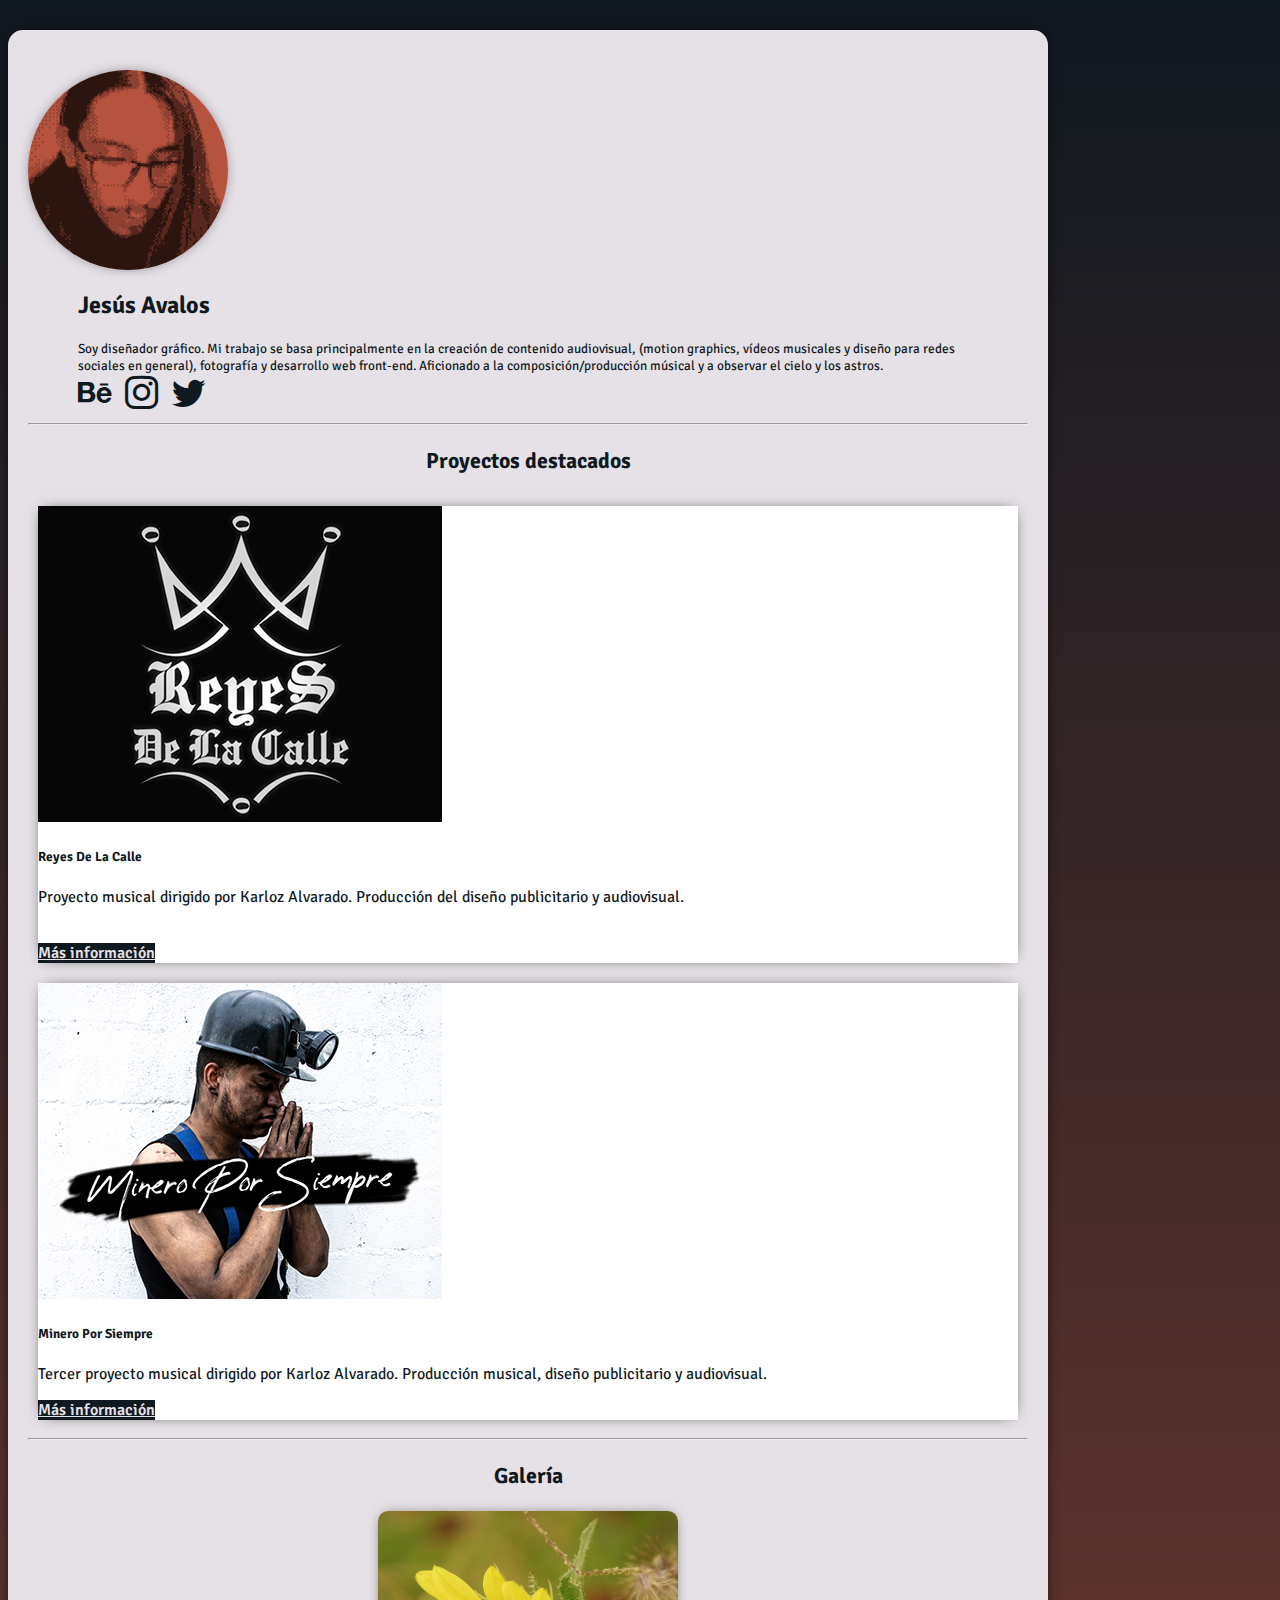
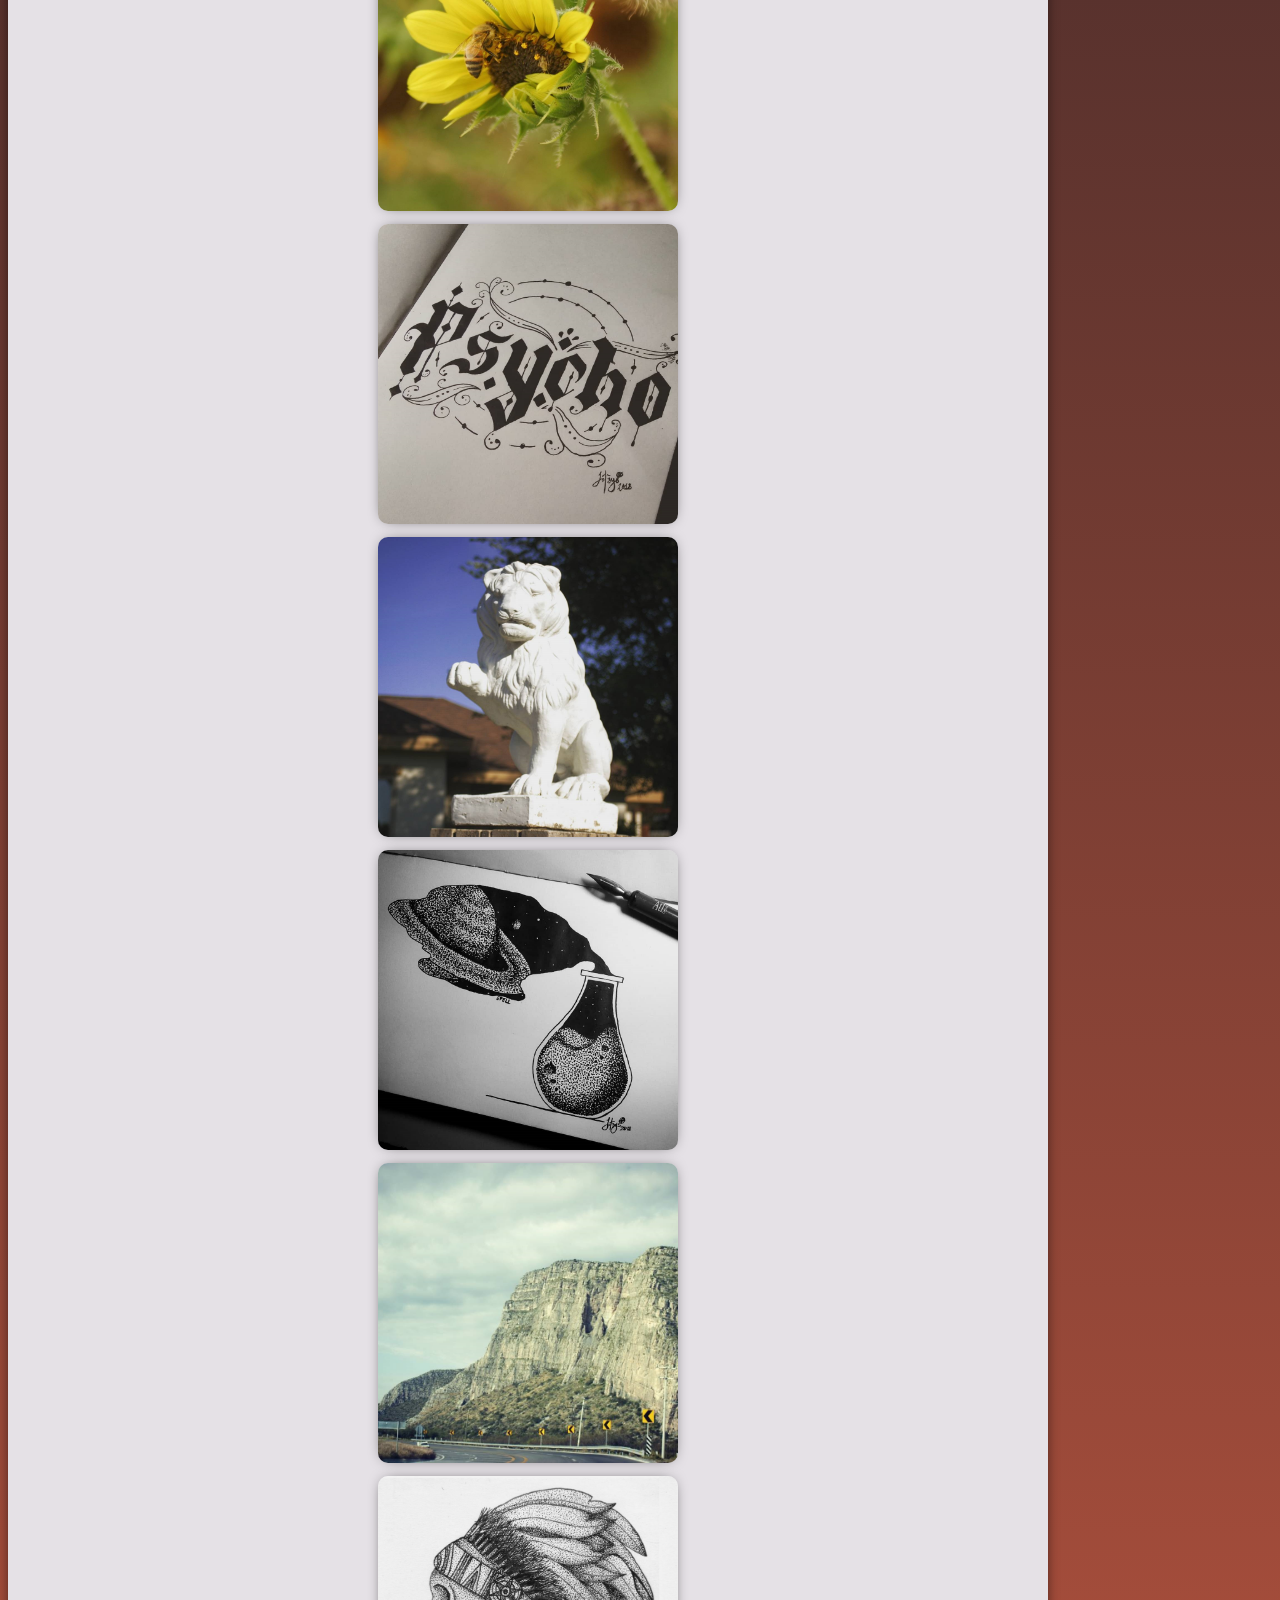
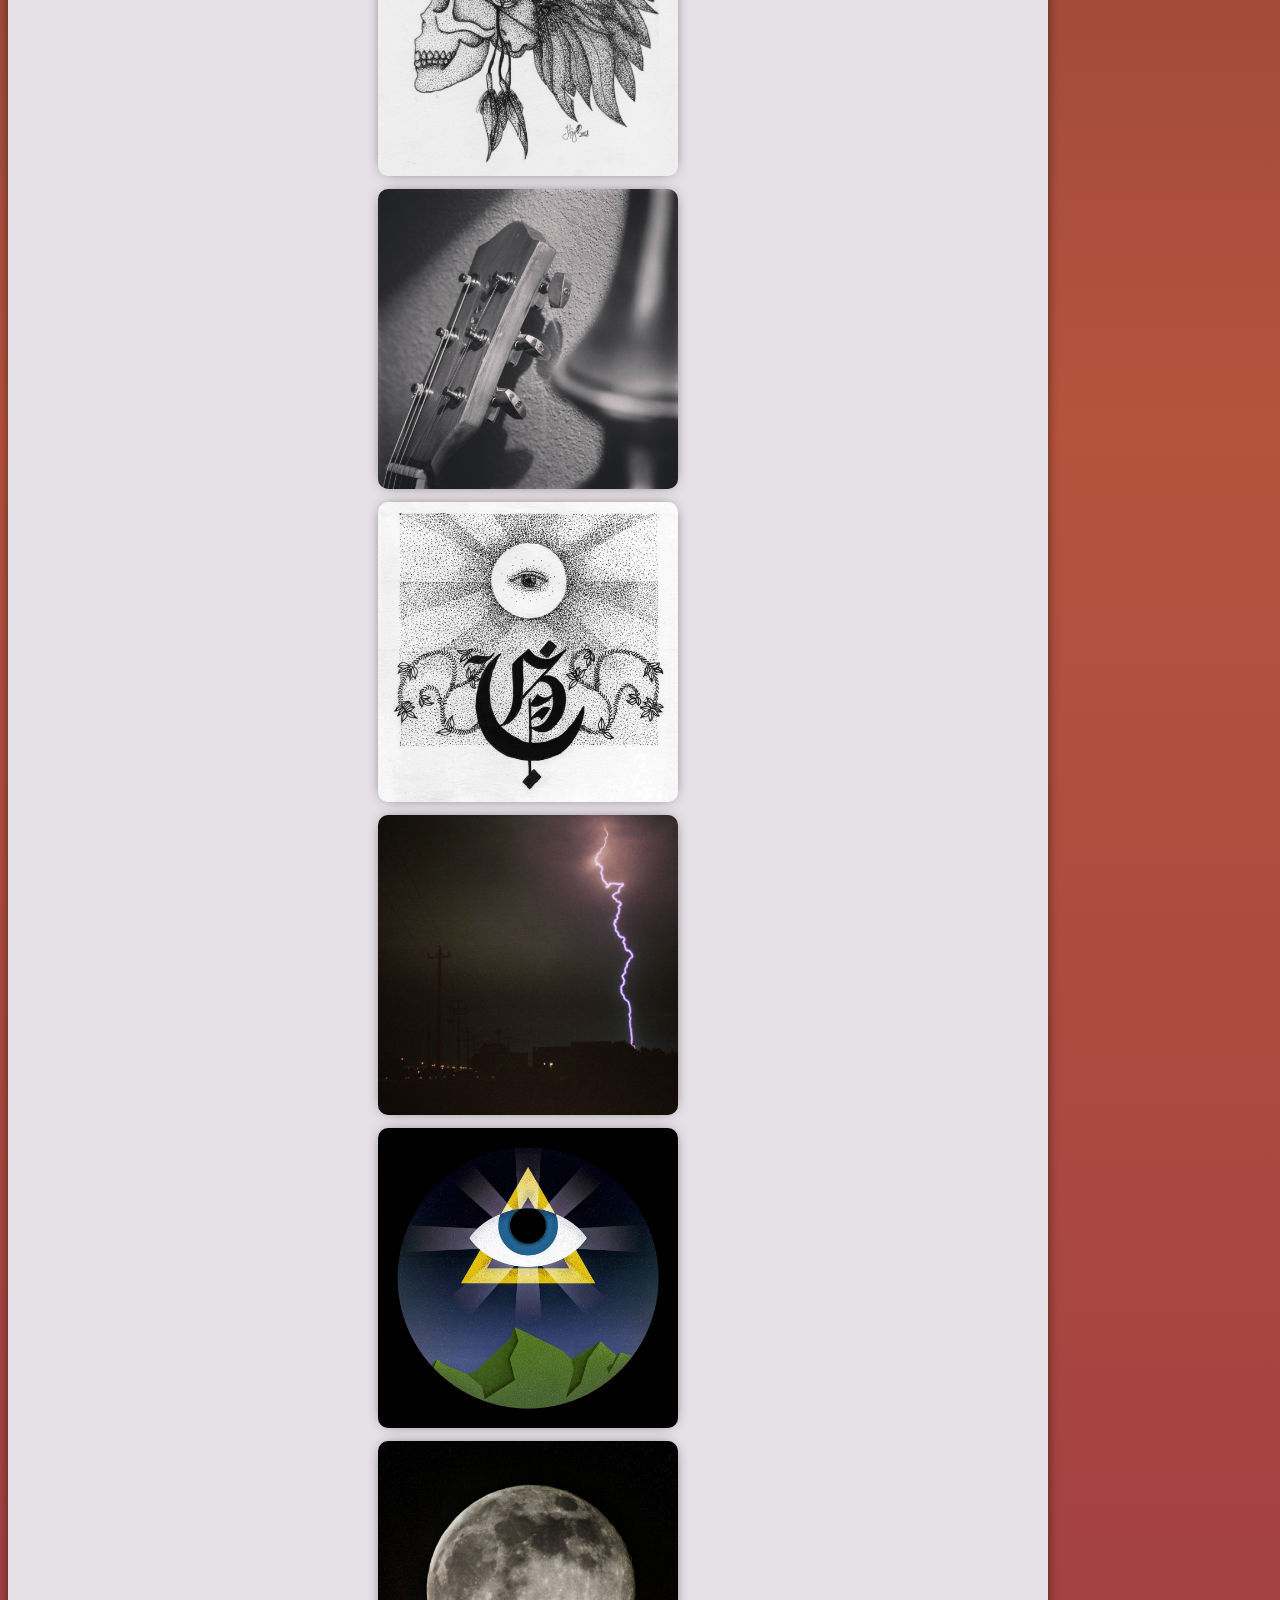
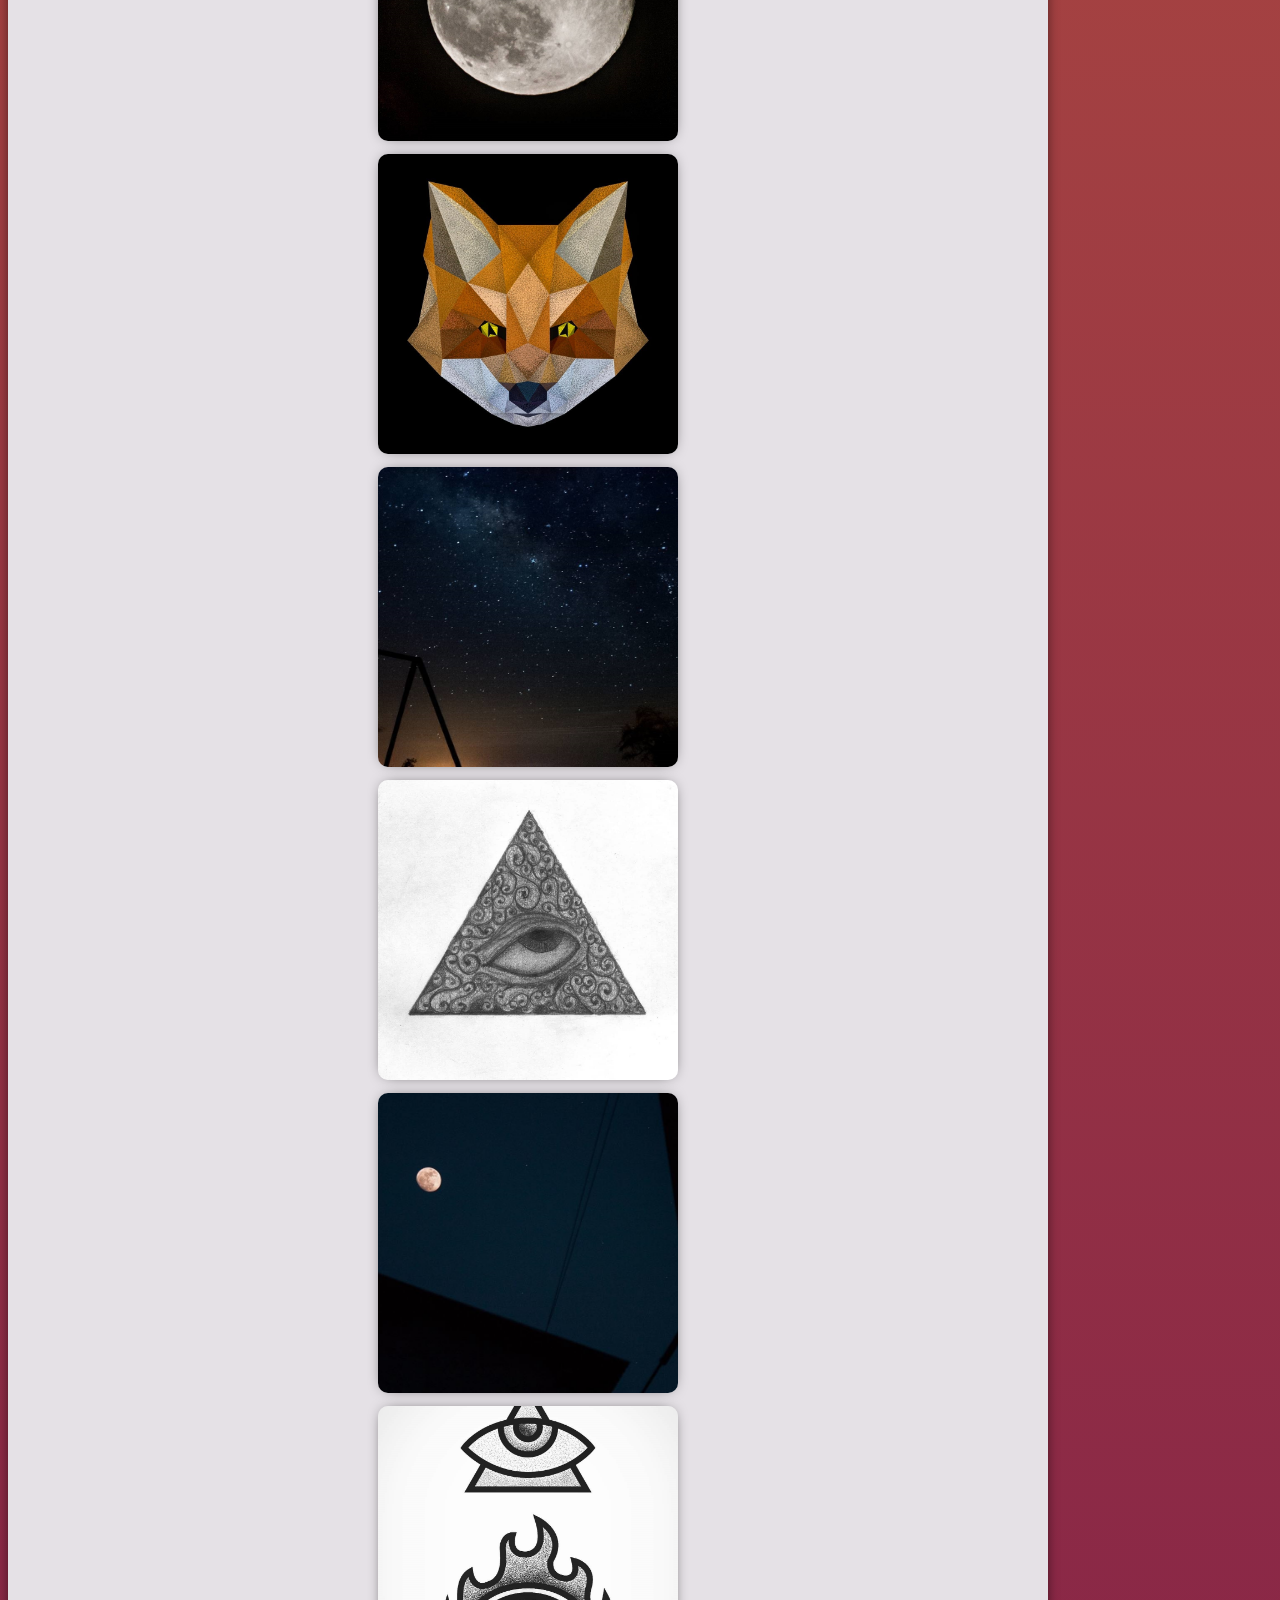
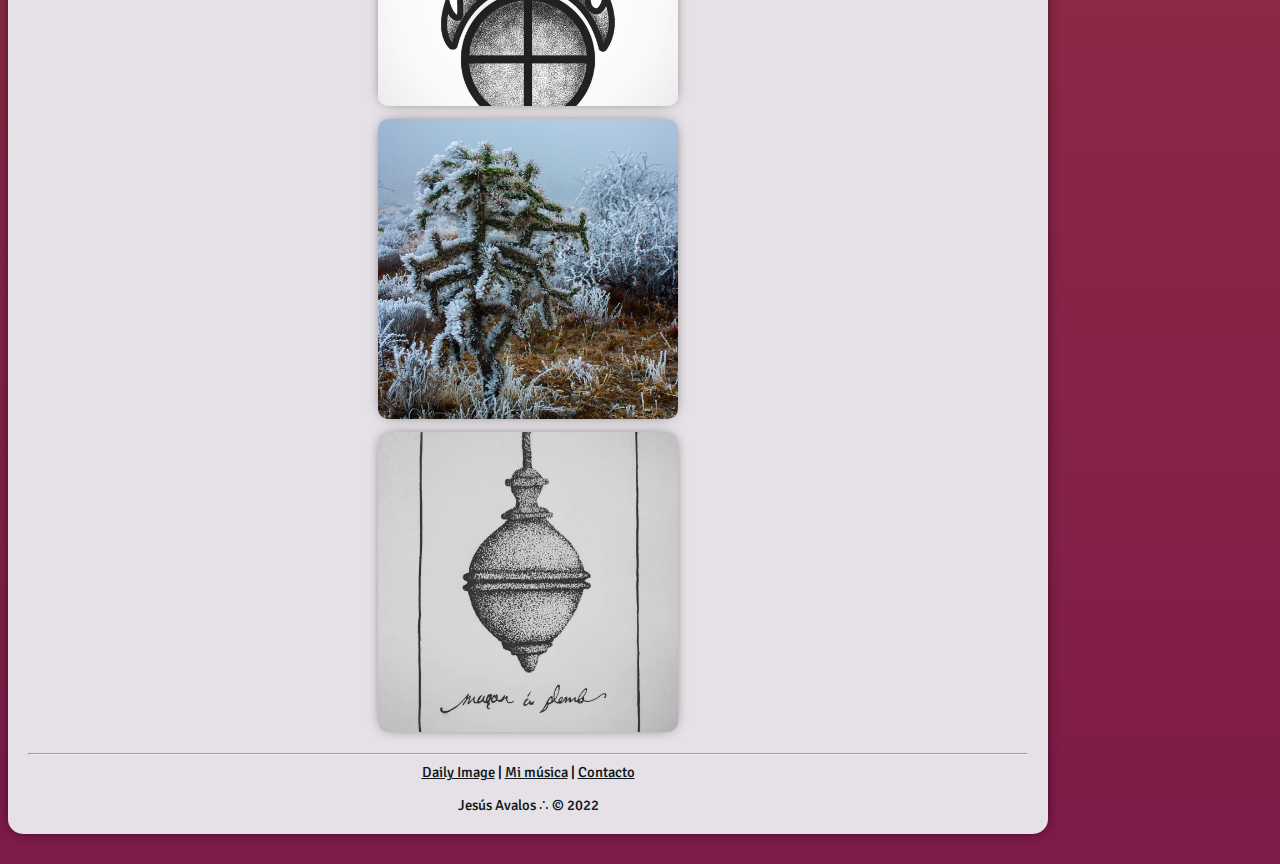
==== index.html @ 550f3a16 "Update index.html" ====
<!DOCTYPE html>
<html lang="es-MX" dir="ltr">

<!--

                    ∴
  Design and developed by Jesús Avalos.
           Powered by GitHub.
          ATOM.io all the way.

-->

  <head>
    <meta name="viewport" content="width=device-width, initial-scale=1">
    <meta charset="utf-8">
    <title>Jesús Avalos | Diseñador Gráfico</title>
    <link rel="icon" type="image/png" sizes="32x32" href="favicon.png">
    <link href="https://cdn.jsdelivr.net/npm/bootstrap@5.1.3/dist/css/bootstrap.min.css" rel="stylesheet" integrity="sha384-1BmE4kWBq78iYhFldvKuhfTAU6auU8tT94WrHftjDbrCEXSU1oBoqyl2QvZ6jIW3" crossorigin="anonymous">
    <link href="styles.css" rel="stylesheet" type="text/css" />
    <link href="lightbox.css" rel="stylesheet" type="text/css" />
    <link rel="stylesheet" href="https://cdn.jsdelivr.net/npm/bootstrap-icons@1.7.2/font/bootstrap-icons.css" />
    <a rel="me" href="https://mastodon.world/@sinphox"></a>
  </head>

  <body>

    <div class="container">

      <div class="container main-body">

        <!-- Profile card start -->
        <div id="pf-card" class="row align-items-center justify-content-center">
          <div class="col-md-1 empty">
          </div>
          <div class="col-md-5 pf-pic">
          </div>
          <div class="col-md-5 pf-text">
            <h2>Jesús Avalos</h2>
            <p>Soy diseñador gráfico. Mi trabajo se basa principalmente en la creación de contenido audiovisual, (motion graphics, vídeos musicales y diseño para redes sociales en general), fotografía y desarrollo web front-end. Aficionado a la composición/producción músical y a observar el cielo y los astros.</p>
            <div class="sn-icons">
              <a href="https://www.behance.net/jesusgavalos" target="_blank" rel="noreferrer noopener"><i class="bi bi-behance sn-icon-setup"></i></a>
              <a href="https://www.instagram.com/jesusgavalos/" target="_blank" rel="noreferrer noopener"><i class="bi bi-instagram sn-icon-setup"></i></a>
              <a href="https://twitter.com/JesusGAvalos" target="_blank" rel="noreferrer noopener"><i class="bi bi-twitter sn-icon-setup"></i></a>
            </div>
          </div>
          <div class="col-md-1 empty">
          </div>
        </div>
        <!-- Profile card end -->

        <hr />

        <!-- Featured work start -->
        <div class="row align-items-center justify-content-center">
          <div class="col-12 ft-text">
            <h3>Proyectos destacados</h3>
          </div>
        </div>

        <div class="row align-items-center justify-content-center">
          <div class="col-md-1 empty"></div>

          <div class="col-md-5 d-flex justify-content-center ft-work-setup">
            <div class="card ft-work-card">
              <img src="img/rdlc-thumb-ft.png" alt="Reyes De La Calle portada" class="card-img-top">
              <div class="card-body ft-work">
                <h5 class="card-title">Reyes De La Calle</h5>
                <p class="card-text">Proyecto musical dirigido por Karloz Alvarado. Producción del diseño publicitario y audiovisual.
                <br/><br/></p>
                <a href="https://www.behance.net/gallery/125229261/Reyes-De-La-Calle" target="_blank" rel="noreferrer noopener" class="btn btn-primary ft-button">Más información</a>
              </div>
            </div>
          </div>

          <div class="col-md-5 d-flex justify-content-center ft-work-setup">
            <div class="card ft-work-card">
              <img src="img/mps-thumb-ft.png" alt="Minero Por Siempre portada" class="card-img-top">
              <div class="card-body ft-work">
                  <h5 class="card-title">Minero Por Siempre</h5>
                <p class="card-text">Tercer proyecto musical dirigido por Karloz Alvarado. Producción musical, diseño publicitario y audiovisual.</p>
                <a href="https://www.behance.net/gallery/136177297/Minero-Por-Siempre" target="_blank" rel="noreferrer noopener" class="btn btn-primary ft-button">Más información</a>
              </div>
            </div>
          </div>

          <div class="col-md-1 empty"></div>
        </div>
        <!-- Featured work end -->

        <hr/>

        <!-- Gallery start -->
        <div class="row align-items-center justify-content-center">
          <div class="col-12 gallery-text">
            <h3>Galería</h3>
          </div>
        </div>

        <div class="container">
        <div class="row g-0">

          <div class="col-4">

            <div class="gallery-container">
              <a href="img/gallery/foto1.jpg" data-lightbox="roadtrip">
                <img src="img/gallery/foto1.jpg" alt="Bee on sunflower">
              </a>
            </div>

            <div class="gallery-container">
              <a href="img/gallery/ilus1.jpg" data-lightbox="roadtrip">
                <img src="img/gallery/ilus1.jpg" alt="Ink lettering psycho">
              </a>
            </div>

            <div class="gallery-container">
              <a href="img/gallery/foto2.jpg" data-lightbox="roadtrip">
                <img src="img/gallery/foto2.jpg" alt="Tiger statue">
              </a>
            </div>

            <div class="gallery-container">
              <a href="img/gallery/ilus2.jpg" data-lightbox="roadtrip">
                <img src="img/gallery/ilus2.jpg" alt="Ink pointillism space">
              </a>
            </div>

            <div class="gallery-container">
              <a href="img/gallery/foto3.jpg" data-lightbox="roadtrip">
                <img src="img/gallery/foto3.jpg" alt="Close to Celemania, Coahuila">
              </a>
            </div>

            <div class="gallery-container">
              <a href="img/gallery/ilus3.jpg" data-lightbox="roadtrip">
                <img src="img/gallery/ilus3.jpg" alt="Ink kikapoo skull">
              </a>
            </div>

          </div>

          <div class="col-4">

            <div class="gallery-container">
              <a href="img/gallery/foto4.jpg" data-lightbox="roadtrip">
                <img src="img/gallery/foto4.jpg" alt="Black and white headstock">
              </a>
            </div>

            <div class="gallery-container">
              <a href="img/gallery/ilus4.jpg" data-lightbox="roadtrip">
                <img src="img/gallery/ilus4.jpg" alt="GADU Ink pointillism">
              </a>
            </div>

            <div class="gallery-container">
              <a href="img/gallery/foto5.jpg" data-lightbox="roadtrip">
                <img src="img/gallery/foto5.jpg" alt="Thunder on Arteaga, Coahuila">
              </a>
            </div>

            <div class="gallery-container">
              <a href="img/gallery/ilus5.jpg" data-lightbox="roadtrip">
                <img src="img/gallery/ilus5.jpg" alt="Luminous delta digital illustration">
              </a>
            </div>

            <div class="gallery-container">
              <a href="img/gallery/foto6.jpg" data-lightbox="roadtrip">
                <img src="img/gallery/foto6.jpg" alt="Moon on Melchor Múzquiz, Coahuila">
              </a>
            </div>

            <div class="gallery-container">
              <a href="img/gallery/ilus6.jpg" data-lightbox="roadtrip">
                <img src="img/gallery/ilus6.jpg" alt="Fox digital illustration">
              </a>
            </div>

          </div>

          <div class="col-4">

            <div class="gallery-container">
              <a href="img/gallery/foto7.jpg" data-lightbox="roadtrip">
                <img src="img/gallery/foto7.jpg" alt="Nightsky on Palaú, Coahuila">
              </a>
            </div>

            <div class="gallery-container">
              <a href="img/gallery/ilus7.jpg" data-lightbox="roadtrip">
                <img src="img/gallery/ilus7.jpg" alt="Luminous delta sketch draw">
              </a>
            </div>

            <div class="gallery-container">
              <a href="img/gallery/foto8.jpg" data-lightbox="roadtrip">
                <img src="img/gallery/foto8.jpg" alt="Nightsky and moon on Palaú, Coahuila">
              </a>
            </div>

            <div class="gallery-container">
              <a href="img/gallery/ilus8.jpg" data-lightbox="roadtrip">
                <img src="img/gallery/ilus8.jpg" alt="Luminous delta concept digital illustration">
              </a>
            </div>

            <div class="gallery-container">
              <a href="img/gallery/foto9.jpg" data-lightbox="roadtrip">
                <img src="img/gallery/foto9.jpg" alt="Cactus on a winter day on Arteaga, Coahuila ">
              </a>
            </div>

            <div class="gallery-container">
              <a href="img/gallery/ilus9.jpg" data-lightbox="roadtrip">
                <img src="img/gallery/ilus9.jpg" alt="Mason's plumb ink illustration">
              </a>
            </div>

          </div>

        </div>
        </div>
        <!-- Gallery end -->

        <hr/>

        <!-- Footer start -->
        <footer>
          <div class="row">
            <div class="col-12 more-links">
              <ul>
                <li><a href="https://jesusgavalos.github.io/dailyimage" target="_blank" rel="noreferrer noopener">Daily Image</a></li>
                <li><a href="https://bit.ly/jgavalos-youtube" target="_blank" rel="noreferrer noopener">Mi música</a></li>
                <li><a href="mailto:jgavalosd@gmail.com">Contacto</a></li>
              </ul>
            </div>
          </div>
          <div class="row align-items-center">
            <div class="col-12 footer-text">
              <p>Jesús Avalos ∴ © 2022</p>
            </div>
          </div>
        </footer>
        <!-- Footer end -->

      </div>

    </div>

    <!-- jQuery CDN -->
    <script src="https://code.jquery.com/jquery-3.6.0.js" integrity="sha256-H+K7U5CnXl1h5ywQfKtSj8PCmoN9aaq30gDh27Xc0jk=" crossorigin="anonymous"></script>

    <!-- Boostrap JS Popper-->
    <script src="https://cdn.jsdelivr.net/npm/bootstrap@5.1.3/dist/js/bootstrap.bundle.min.js" integrity="sha384-ka7Sk0Gln4gmtz2MlQnikT1wXgYsOg+OMhuP+IlRH9sENBO0LRn5q+8nbTov4+1p" crossorigin="anonymous"></script>

    <!-- Lightbox2 Script -->
    <script src="lightbox.js"></script>

    <!-- Email copy&paste script -->
    <script src="email-copy-script.js"></script>

  </body>

</html>
---- styles.css ----
@import url('https://fonts.googleapis.com/css2?family=Signika+Negative:wght@300;400;500;600;700&display=swap');

:root{
  --fox-black:rgb(16, 24, 32);
  --fox-red:rgb(125, 27, 73);
  --fox-orange:rgb(182, 83, 62);
  --fox-white:rgb(229, 225, 230);
}

body{
  background-image:linear-gradient(var(--fox-black), var(--fox-orange), var(--fox-red));
}

hr{
  color:var(--fox-black);
}

.main-body{
  max-width:1000px;
  height:auto;
  padding:20px;
  background-color:var(--fox-white);
  margin-top:30px;
  margin-bottom:30px;
  border-radius:15px;
  -webkit-box-shadow: 0px 0px 15px -5px #000000;
  box-shadow: 0px 0px 15px -5px #000000;
}

#pf-card{
  margin-top:20px !important;
}

.pf-pic{
  width:200px;
  height:200px;
  border-radius:200px;
  background:url(img/pf-pic.png);
  margin-top:20px;
  margin-bottom:20px;
  -webkit-box-shadow: 0px 0px 15px -7px #000000;
  box-shadow: 0px 0px 15px -7px #000000;
}

.pf-text{
  font-family: 'Signika Negative', sans-serif;
  color:var(--fox-black);
  padding-left:50px;
  padding-right:30px;
}

.pf-text h2{
  font-weight:700;
}

.pf-text p{
  font-size:10pt;
  font-weight:400;
  margin-bottom:0px;
}

.sn-icon-setup{
  padding-right:10px;
  font-size:25pt;
  color:var(--fox-black);
  text-align:center;
  transition:color 0.2s;
}

.sn-icon-setup:hover{
  color:var(--fox-orange);
  transition:color 0.2s;
  cursor:pointer;
}

.ft-text{
  font-family: 'Signika Negative', sans-serif;
  color:var(--fox-black);
  text-align:center;
  font-size:14pt;
}

.ft-text h3{
  font-weight:700;
}

.ft-work-setup{
  font-family: 'Signika Negative', sans-serif;
  padding:10px;
}

.ft-work-card{
  color:var(--fox-black);
  background-color:white;
  -webkit-box-shadow: 0px 0px 15px -7px #000000;
  box-shadow: 0px 0px 15px -7px #000000;
}

.ft-work h5{
  font-weight:700;
}

.ft-button{
  color:var(--fox-white);
  background-color:var(--fox-black);
  font-weight:600;
  border:0;
  transition:background-color 0.3s;
}

.ft-button:hover{
  background-color:var(--fox-orange);
  transition:background-color 0.3s;
}

.gallery-text{
  font-family: 'Signika Negative', sans-serif;
  color:var(--fox-black);
  text-align:center;
  font-size:14pt;
}

.gallery-text h3{
  font-weight:700;
}

.gallery-container{
  width:300px;
  height:300px;
  margin:0 auto;
  padding-bottom:13px;
}

.gallery-container img{
  object-fit:cover;
  width:100%;
  height:100%;
  border-radius:10px;
  -webkit-box-shadow: 0px 0px 15px -7px #000000;
  box-shadow: 0px 0px 15px -7px #000000;
}

.gallery-container a{
  transition:filter 0.2s;
}

.gallery-container a:hover{
  filter:opacity(70%);
  -webkit-filter:opacity(70%);
  transition:filter 0.2s;
}

.more-links{
  font-family: 'Signika Negative', sans-serif;
  text-align:center;
  font-weight:500;
  font-size:11pt;
  margin-bottom:5px;
}

.more-links ul{
  list-style-type:none;
  padding:0;
  margin:0;
}

.more-links li{
  display:inline;
}

.more-links li:not(:first-child)::before{
  content: " | ";
}

.more-links a{
  position:relative;
  color:var(--fox-black);
  text-decoration:underline;
  transition:color 0.2s;
}

.more-links a:hover{
  color:var(--fox-red);
  transition:color 0.2s;
}

.mailto-bubble{
  width:auto;
  background-color:var(--fox-black);
  border-color:var(--fox-black);
  color:var(--fox-white);
  border-radius:2px;
  position:absolute;
  transform:translate(-50%, -210%);
  white-space: nowrap;
  left:50%;
  font-size:13px;
  padding:2px 6px;
  display:none;
}

.mailto-bubble::before{
  content:"";
  top:100%;
  left:50%;
  border:solid transparent;
  height:0;
  width:0;
  position:absolute;
  pointer-events:none;
  border-color:rgba(0, 0, 0, 0);
  border-top-color:var(--fox-black);
  border-width:5px;
  margin-left:-5px;
}

.mailto-link:hover .mailto-bubble,
.mailto-link:focus .mailto-bubble,
.mailto-link:focus-within .mailto-bubble{
  display:block;
}

.footer-text{
  font-family: 'Signika Negative', sans-serif;
  font-weight:500;
  font-size:11pt;
  color:var(--fox-black);
  text-align:center;
}

.footer-text p{
  margin-bottom:0;
}

/* Media Query Start*/
@media only screen and (max-width:1200px){
  .gallery-container{
    width:280px;
    height:280px;
  }
}

@media only screen and (max-width:991px){
  .pf-text{
    padding-left:20px;
    padding-right:20px;
  }

  .gallery-container{
    width:200px;
    height:200px;
    padding-bottom:10px;
  }
}

@media only screen and (max-width:767px){
  .main-body{
    margin-top:12px;
    margin-bottom:12px;
  }

  #pf-card, .pf-pic{
    margin-top:0 !important;
  }
  .pf-text{
    padding-left:30px;
    padding-right:0px;
  }
  .pf-text h2{
    text-align:center;
  }

  .sn-icons{
    text-align:center;
  }

  .gallery-container{
    width:145px;
    height:145px;
  }
}

@media only screen and (max-width:425px){
  .pf-text{
    padding-left:25px;
    padding-right:25px;
  }

  .gallery-container{
    width:100px;
    height:100px;
  }
}

@media only screen and (max-width:375px){
  .gallery-container{
    width:85px;
    height:85px;
    padding-bottom:5px;
  }
}

@media only screen and (max-width:360px){
  .gallery-container{
    width:85px;
    height:85px;
  }
}

@media only screen and (max-width:320px){
  .gallery-container{
    width:65px;
    height:65px;
  }

  .mailto-bubble{
    transform:translate(-65%, -210%);
  }

  .mailto-bubble::before{
    left:65%;
  }
}

@media only screen and (max-width:280px){
  .gallery-container{
    width:50px;
    height:50px;
  }

  .more-links{
    font-size:9pt;
  }

  .mailto-bubble{
    font-size:10px;
  }

  .footer-text{
    font-size:9pt;
  }
}
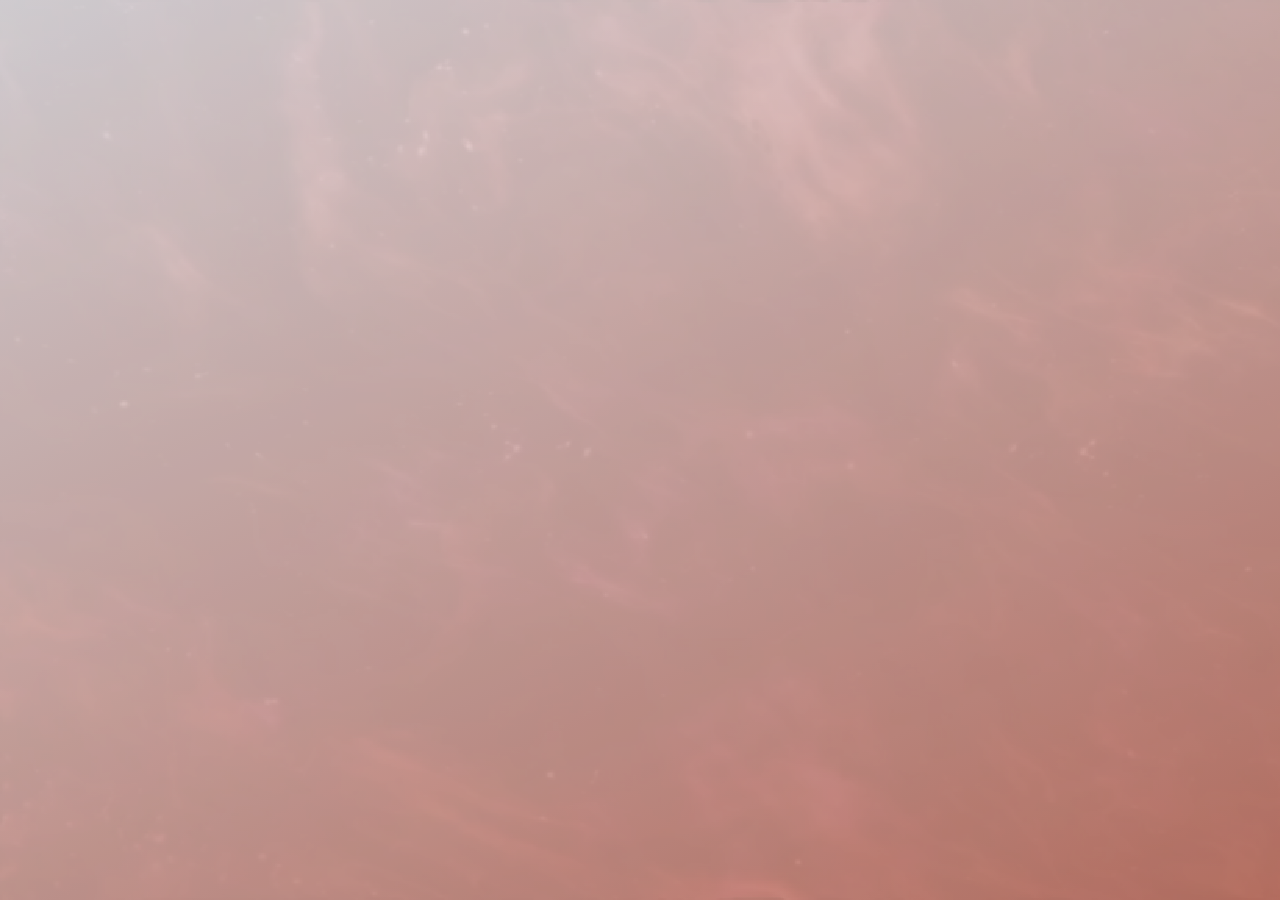
==== commit a7a900f9: "Update to all site" ====
--- a/index.html
+++ b/index.html
@@ -2,264 +2,85 @@
 <html lang="es-MX" dir="ltr">
 
 <!--
+							
+							∴
+	Es una pena que Microsoft haya matado a Atom.IO.
+	Atom.IO para mí fue el mejor IDE sobre cualquiera.
+	Ojala en el futuro tengamos el regreso, o una nueva
+	opción que iguale o sea mejor que Atom.IO. 
 
-                    ∴
-  Design and developed by Jesús Avalos.
-           Powered by GitHub.
-          ATOM.io all the way.
+	Design and developed by Jesús Avalos.
+	Powered by GitHub.
+	Copyright © 2024
+
+	Since 2009 creating whatever the fuck I want, in my own terms.
+	For the peace, everybody.
 
 -->
 
-  <head>
-    <meta name="viewport" content="width=device-width, initial-scale=1">
-    <meta charset="utf-8">
-    <title>Jesús Avalos | Diseñador Gráfico</title>
-    <link rel="icon" type="image/png" sizes="32x32" href="favicon.png">
-    <link href="https://cdn.jsdelivr.net/npm/bootstrap@5.1.3/dist/css/bootstrap.min.css" rel="stylesheet" integrity="sha384-1BmE4kWBq78iYhFldvKuhfTAU6auU8tT94WrHftjDbrCEXSU1oBoqyl2QvZ6jIW3" crossorigin="anonymous">
-    <link href="styles.css" rel="stylesheet" type="text/css" />
-    <link href="lightbox.css" rel="stylesheet" type="text/css" />
-    <link rel="stylesheet" href="https://cdn.jsdelivr.net/npm/bootstrap-icons@1.7.2/font/bootstrap-icons.css" />
-    <a rel="me" href="https://mastodon.world/@sinphox"></a>
-  </head>
+<head>
+	<meta charset="utf-8">
+	<meta name="viewport" content="width=device-width, initial-scale=1.0"/>
+	<title>Jesús Avalos | Artista Gráfico</title>
+	<link rel="icon" type="image/png" sizes="32x32" href="favicon.png">
+	<link rel="stylesheet" type="text/css" href="styles.css">
+	<link href="https://cdn.jsdelivr.net/npm/bootstrap@5.3.3/dist/css/bootstrap.min.css" rel="stylesheet" integrity="sha384-QWTKZyjpPEjISv5WaRU9OFeRpok6YctnYmDr5pNlyT2bRjXh0JMhjY6hW+ALEwIH" crossorigin="anonymous">
+	<link rel="stylesheet" href="https://cdn.jsdelivr.net/npm/bootstrap-icons@1.11.3/font/bootstrap-icons.min.css">
+</head>
 
-  <body>
+<body>
 
-    <div class="container">
+<audio id="welcomeSound" src="sounds/landing.wav"></audio>
 
-      <div class="container main-body">
+<div class="video-container">
+	<video autoplay muted loop id="video-background">
+	  <source src="videos/abstract.mp4" type="video/mp4">
+	  Tu navegador no soporta videos HTML5.
+	</video>
 
-        <!-- Profile card start -->
-        <div id="pf-card" class="row align-items-center justify-content-center">
-          <div class="col-md-1 empty">
-          </div>
-          <div class="col-md-5 pf-pic">
-          </div>
-          <div class="col-md-5 pf-text">
-            <h2>Jesús Avalos</h2>
-            <p>Soy diseñador gráfico. Mi trabajo se basa principalmente en la creación de contenido audiovisual, (motion graphics, vídeos musicales y diseño para redes sociales en general), fotografía y desarrollo web front-end. Aficionado a la composición/producción músical y a observar el cielo y los astros.</p>
-            <div class="sn-icons">
-              <a href="https://www.behance.net/jesusgavalos" target="_blank" rel="noreferrer noopener"><i class="bi bi-behance sn-icon-setup"></i></a>
-              <a href="https://www.instagram.com/jesusgavalos/" target="_blank" rel="noreferrer noopener"><i class="bi bi-instagram sn-icon-setup"></i></a>
-              <a href="https://twitter.com/JesusGAvalos" target="_blank" rel="noreferrer noopener"><i class="bi bi-twitter sn-icon-setup"></i></a>
-            </div>
-          </div>
-          <div class="col-md-1 empty">
-          </div>
-        </div>
-        <!-- Profile card end -->
 
-        <hr />
+	<div class="container h-100 d-flex align-items-center">
+	
+		<div class="jgcard mx-auto">
+			<div class="row jgcard-row1 justify-content-center">
+				<div class="col-md-4 jgcard-pic-container d-flex justify-content-center">
+					<div class="jgcard-pic"></div>
+				</div>
+				<div class="col-md-4 jgcard-text-container my-auto">
+					<h1>Jesús Avalos</h1>
+					<p>Artista gráfico. Aficionado a la producción musical y la escritura creativa.</p>
+					<div class="sn-icons">
+						<a href="https://www.behance.net/jesusgavalos" target="_blank" rel="noreferrer noopener"><i class="bi bi-behance sn-icons-setup" onclick="playClickSound()"></i></a>
+						<a href="https://www.instagram.com/jesusgavalos/" target="_blank" rel="noreferrer noopener"><i class="bi bi-instagram sn-icons-setup" onclick="playClickSound()"></i></a>
+						<a href="https://www.youtube.com/@jesusgavalos" target="_blank" rel="noreferrer noopener"><i class="bi bi-youtube sn-icons-setup" onclick="playClickSound()"></i></a>
+					</div>
+				</div>
+			</div>
+			<div class="row jgcard-row2">
+				<div class="col d-flex justify-content-center">
+					<p class="footer my-auto">Jesús Avalos © 2024</p>
+				</div>
+			</div>
+		</div>
 
-        <!-- Featured work start -->
-        <div class="row align-items-center justify-content-center">
-          <div class="col-12 ft-text">
-            <h3>Proyectos destacados</h3>
-          </div>
-        </div>
+	</div>
 
-        <div class="row align-items-center justify-content-center">
-          <div class="col-md-1 empty"></div>
+</div>
 
-          <div class="col-md-5 d-flex justify-content-center ft-work-setup">
-            <div class="card ft-work-card">
-              <img src="img/rdlc-thumb-ft.png" alt="Reyes De La Calle portada" class="card-img-top">
-              <div class="card-body ft-work">
-                <h5 class="card-title">Reyes De La Calle</h5>
-                <p class="card-text">Proyecto musical dirigido por Karloz Alvarado. Producción del diseño publicitario y audiovisual.
-                <br/><br/></p>
-                <a href="https://www.behance.net/gallery/125229261/Reyes-De-La-Calle" target="_blank" rel="noreferrer noopener" class="btn btn-primary ft-button">Más información</a>
-              </div>
-            </div>
-          </div>
+<script>
+    const clickSound = new Audio('sounds/button-click.wav');
+	const welcomeSound = document.getElementById('welcomeSound');
 
-          <div class="col-md-5 d-flex justify-content-center ft-work-setup">
-            <div class="card ft-work-card">
-              <img src="img/mps-thumb-ft.png" alt="Minero Por Siempre portada" class="card-img-top">
-              <div class="card-body ft-work">
-                  <h5 class="card-title">Minero Por Siempre</h5>
-                <p class="card-text">Tercer proyecto musical dirigido por Karloz Alvarado. Producción musical, diseño publicitario y audiovisual.</p>
-                <a href="https://www.behance.net/gallery/136177297/Minero-Por-Siempre" target="_blank" rel="noreferrer noopener" class="btn btn-primary ft-button">Más información</a>
-              </div>
-            </div>
-          </div>
+    function playClickSound() {
+      clickSound.play();
+    }
 
-          <div class="col-md-1 empty"></div>
-        </div>
-        <!-- Featured work end -->
+	window.addEventListener('load', () => {
+      welcomeSound.play();
+    });
 
-        <hr/>
+</script>
 
-        <!-- Gallery start -->
-        <div class="row align-items-center justify-content-center">
-          <div class="col-12 gallery-text">
-            <h3>Galería</h3>
-          </div>
-        </div>
+</body>
 
-        <div class="container">
-        <div class="row g-0">
-
-          <div class="col-4">
-
-            <div class="gallery-container">
-              <a href="img/gallery/foto1.jpg" data-lightbox="roadtrip">
-                <img src="img/gallery/foto1.jpg" alt="Bee on sunflower">
-              </a>
-            </div>
-
-            <div class="gallery-container">
-              <a href="img/gallery/ilus1.jpg" data-lightbox="roadtrip">
-                <img src="img/gallery/ilus1.jpg" alt="Ink lettering psycho">
-              </a>
-            </div>
-
-            <div class="gallery-container">
-              <a href="img/gallery/foto2.jpg" data-lightbox="roadtrip">
-                <img src="img/gallery/foto2.jpg" alt="Tiger statue">
-              </a>
-            </div>
-
-            <div class="gallery-container">
-              <a href="img/gallery/ilus2.jpg" data-lightbox="roadtrip">
-                <img src="img/gallery/ilus2.jpg" alt="Ink pointillism space">
-              </a>
-            </div>
-
-            <div class="gallery-container">
-              <a href="img/gallery/foto3.jpg" data-lightbox="roadtrip">
-                <img src="img/gallery/foto3.jpg" alt="Close to Celemania, Coahuila">
-              </a>
-            </div>
-
-            <div class="gallery-container">
-              <a href="img/gallery/ilus3.jpg" data-lightbox="roadtrip">
-                <img src="img/gallery/ilus3.jpg" alt="Ink kikapoo skull">
-              </a>
-            </div>
-
-          </div>
-
-          <div class="col-4">
-
-            <div class="gallery-container">
-              <a href="img/gallery/foto4.jpg" data-lightbox="roadtrip">
-                <img src="img/gallery/foto4.jpg" alt="Black and white headstock">
-              </a>
-            </div>
-
-            <div class="gallery-container">
-              <a href="img/gallery/ilus4.jpg" data-lightbox="roadtrip">
-                <img src="img/gallery/ilus4.jpg" alt="GADU Ink pointillism">
-              </a>
-            </div>
-
-            <div class="gallery-container">
-              <a href="img/gallery/foto5.jpg" data-lightbox="roadtrip">
-                <img src="img/gallery/foto5.jpg" alt="Thunder on Arteaga, Coahuila">
-              </a>
-            </div>
-
-            <div class="gallery-container">
-              <a href="img/gallery/ilus5.jpg" data-lightbox="roadtrip">
-                <img src="img/gallery/ilus5.jpg" alt="Luminous delta digital illustration">
-              </a>
-            </div>
-
-            <div class="gallery-container">
-              <a href="img/gallery/foto6.jpg" data-lightbox="roadtrip">
-                <img src="img/gallery/foto6.jpg" alt="Moon on Melchor Múzquiz, Coahuila">
-              </a>
-            </div>
-
-            <div class="gallery-container">
-              <a href="img/gallery/ilus6.jpg" data-lightbox="roadtrip">
-                <img src="img/gallery/ilus6.jpg" alt="Fox digital illustration">
-              </a>
-            </div>
-
-          </div>
-
-          <div class="col-4">
-
-            <div class="gallery-container">
-              <a href="img/gallery/foto7.jpg" data-lightbox="roadtrip">
-                <img src="img/gallery/foto7.jpg" alt="Nightsky on Palaú, Coahuila">
-              </a>
-            </div>
-
-            <div class="gallery-container">
-              <a href="img/gallery/ilus7.jpg" data-lightbox="roadtrip">
-                <img src="img/gallery/ilus7.jpg" alt="Luminous delta sketch draw">
-              </a>
-            </div>
-
-            <div class="gallery-container">
-              <a href="img/gallery/foto8.jpg" data-lightbox="roadtrip">
-                <img src="img/gallery/foto8.jpg" alt="Nightsky and moon on Palaú, Coahuila">
-              </a>
-            </div>
-
-            <div class="gallery-container">
-              <a href="img/gallery/ilus8.jpg" data-lightbox="roadtrip">
-                <img src="img/gallery/ilus8.jpg" alt="Luminous delta concept digital illustration">
-              </a>
-            </div>
-
-            <div class="gallery-container">
-              <a href="img/gallery/foto9.jpg" data-lightbox="roadtrip">
-                <img src="img/gallery/foto9.jpg" alt="Cactus on a winter day on Arteaga, Coahuila ">
-              </a>
-            </div>
-
-            <div class="gallery-container">
-              <a href="img/gallery/ilus9.jpg" data-lightbox="roadtrip">
-                <img src="img/gallery/ilus9.jpg" alt="Mason's plumb ink illustration">
-              </a>
-            </div>
-
-          </div>
-
-        </div>
-        </div>
-        <!-- Gallery end -->
-
-        <hr/>
-
-        <!-- Footer start -->
-        <footer>
-          <div class="row">
-            <div class="col-12 more-links">
-              <ul>
-                <li><a href="https://jesusgavalos.github.io/dailyimage" target="_blank" rel="noreferrer noopener">Daily Image</a></li>
-                <li><a href="https://bit.ly/jgavalos-youtube" target="_blank" rel="noreferrer noopener">Mi música</a></li>
-                <li><a href="mailto:jgavalosd@gmail.com">Contacto</a></li>
-              </ul>
-            </div>
-          </div>
-          <div class="row align-items-center">
-            <div class="col-12 footer-text">
-              <p>Jesús Avalos ∴ © 2022</p>
-            </div>
-          </div>
-        </footer>
-        <!-- Footer end -->
-
-      </div>
-
-    </div>
-
-    <!-- jQuery CDN -->
-    <script src="https://code.jquery.com/jquery-3.6.0.js" integrity="sha256-H+K7U5CnXl1h5ywQfKtSj8PCmoN9aaq30gDh27Xc0jk=" crossorigin="anonymous"></script>
-
-    <!-- Boostrap JS Popper-->
-    <script src="https://cdn.jsdelivr.net/npm/bootstrap@5.1.3/dist/js/bootstrap.bundle.min.js" integrity="sha384-ka7Sk0Gln4gmtz2MlQnikT1wXgYsOg+OMhuP+IlRH9sENBO0LRn5q+8nbTov4+1p" crossorigin="anonymous"></script>
-
-    <!-- Lightbox2 Script -->
-    <script src="lightbox.js"></script>
-
-    <!-- Email copy&paste script -->
-    <script src="email-copy-script.js"></script>
-
-  </body>
-
-</html>
+</html>--- a/styles.css
+++ b/styles.css
@@ -1,342 +1,164 @@
-@import url('https://fonts.googleapis.com/css2?family=Signika+Negative:wght@300;400;500;600;700&display=swap');
-
-:root{
-  --fox-black:rgb(16, 24, 32);
-  --fox-red:rgb(125, 27, 73);
-  --fox-orange:rgb(182, 83, 62);
-  --fox-white:rgb(229, 225, 230);
-}
-
-body{
-  background-image:linear-gradient(var(--fox-black), var(--fox-orange), var(--fox-red));
-}
-
-hr{
-  color:var(--fox-black);
-}
-
-.main-body{
-  max-width:1000px;
-  height:auto;
-  padding:20px;
-  background-color:var(--fox-white);
-  margin-top:30px;
-  margin-bottom:30px;
-  border-radius:15px;
-  -webkit-box-shadow: 0px 0px 15px -5px #000000;
-  box-shadow: 0px 0px 15px -5px #000000;
-}
-
-#pf-card{
-  margin-top:20px !important;
-}
-
-.pf-pic{
-  width:200px;
-  height:200px;
-  border-radius:200px;
-  background:url(img/pf-pic.png);
-  margin-top:20px;
-  margin-bottom:20px;
-  -webkit-box-shadow: 0px 0px 15px -7px #000000;
-  box-shadow: 0px 0px 15px -7px #000000;
-}
-
-.pf-text{
-  font-family: 'Signika Negative', sans-serif;
-  color:var(--fox-black);
-  padding-left:50px;
-  padding-right:30px;
-}
-
-.pf-text h2{
-  font-weight:700;
-}
-
-.pf-text p{
-  font-size:10pt;
-  font-weight:400;
-  margin-bottom:0px;
-}
-
-.sn-icon-setup{
-  padding-right:10px;
-  font-size:25pt;
-  color:var(--fox-black);
-  text-align:center;
-  transition:color 0.2s;
-}
-
-.sn-icon-setup:hover{
-  color:var(--fox-orange);
-  transition:color 0.2s;
-  cursor:pointer;
-}
-
-.ft-text{
-  font-family: 'Signika Negative', sans-serif;
-  color:var(--fox-black);
-  text-align:center;
-  font-size:14pt;
-}
-
-.ft-text h3{
-  font-weight:700;
-}
-
-.ft-work-setup{
-  font-family: 'Signika Negative', sans-serif;
-  padding:10px;
-}
-
-.ft-work-card{
-  color:var(--fox-black);
-  background-color:white;
-  -webkit-box-shadow: 0px 0px 15px -7px #000000;
-  box-shadow: 0px 0px 15px -7px #000000;
-}
-
-.ft-work h5{
-  font-weight:700;
-}
-
-.ft-button{
-  color:var(--fox-white);
-  background-color:var(--fox-black);
-  font-weight:600;
-  border:0;
-  transition:background-color 0.3s;
-}
-
-.ft-button:hover{
-  background-color:var(--fox-orange);
-  transition:background-color 0.3s;
-}
-
-.gallery-text{
-  font-family: 'Signika Negative', sans-serif;
-  color:var(--fox-black);
-  text-align:center;
-  font-size:14pt;
-}
-
-.gallery-text h3{
-  font-weight:700;
-}
-
-.gallery-container{
-  width:300px;
-  height:300px;
-  margin:0 auto;
-  padding-bottom:13px;
-}
-
-.gallery-container img{
-  object-fit:cover;
-  width:100%;
-  height:100%;
-  border-radius:10px;
-  -webkit-box-shadow: 0px 0px 15px -7px #000000;
-  box-shadow: 0px 0px 15px -7px #000000;
-}
-
-.gallery-container a{
-  transition:filter 0.2s;
-}
-
-.gallery-container a:hover{
-  filter:opacity(70%);
-  -webkit-filter:opacity(70%);
-  transition:filter 0.2s;
-}
-
-.more-links{
-  font-family: 'Signika Negative', sans-serif;
-  text-align:center;
-  font-weight:500;
-  font-size:11pt;
-  margin-bottom:5px;
-}
-
-.more-links ul{
-  list-style-type:none;
-  padding:0;
-  margin:0;
-}
-
-.more-links li{
-  display:inline;
-}
-
-.more-links li:not(:first-child)::before{
-  content: " | ";
-}
-
-.more-links a{
-  position:relative;
-  color:var(--fox-black);
-  text-decoration:underline;
-  transition:color 0.2s;
-}
-
-.more-links a:hover{
-  color:var(--fox-red);
-  transition:color 0.2s;
-}
-
-.mailto-bubble{
-  width:auto;
-  background-color:var(--fox-black);
-  border-color:var(--fox-black);
-  color:var(--fox-white);
-  border-radius:2px;
-  position:absolute;
-  transform:translate(-50%, -210%);
-  white-space: nowrap;
-  left:50%;
-  font-size:13px;
-  padding:2px 6px;
-  display:none;
-}
-
-.mailto-bubble::before{
-  content:"";
-  top:100%;
-  left:50%;
-  border:solid transparent;
-  height:0;
-  width:0;
-  position:absolute;
-  pointer-events:none;
-  border-color:rgba(0, 0, 0, 0);
-  border-top-color:var(--fox-black);
-  border-width:5px;
-  margin-left:-5px;
-}
-
-.mailto-link:hover .mailto-bubble,
-.mailto-link:focus .mailto-bubble,
-.mailto-link:focus-within .mailto-bubble{
-  display:block;
-}
-
-.footer-text{
-  font-family: 'Signika Negative', sans-serif;
-  font-weight:500;
-  font-size:11pt;
-  color:var(--fox-black);
-  text-align:center;
-}
-
-.footer-text p{
-  margin-bottom:0;
-}
-
-/* Media Query Start*/
-@media only screen and (max-width:1200px){
-  .gallery-container{
-    width:280px;
-    height:280px;
-  }
-}
-
-@media only screen and (max-width:991px){
-  .pf-text{
-    padding-left:20px;
-    padding-right:20px;
-  }
-
-  .gallery-container{
-    width:200px;
-    height:200px;
-    padding-bottom:10px;
-  }
-}
-
-@media only screen and (max-width:767px){
-  .main-body{
-    margin-top:12px;
-    margin-bottom:12px;
-  }
-
-  #pf-card, .pf-pic{
-    margin-top:0 !important;
-  }
-  .pf-text{
-    padding-left:30px;
-    padding-right:0px;
-  }
-  .pf-text h2{
-    text-align:center;
-  }
-
-  .sn-icons{
-    text-align:center;
-  }
-
-  .gallery-container{
-    width:145px;
-    height:145px;
-  }
-}
-
-@media only screen and (max-width:425px){
-  .pf-text{
-    padding-left:25px;
-    padding-right:25px;
-  }
-
-  .gallery-container{
-    width:100px;
-    height:100px;
-  }
-}
-
-@media only screen and (max-width:375px){
-  .gallery-container{
-    width:85px;
-    height:85px;
-    padding-bottom:5px;
-  }
-}
-
-@media only screen and (max-width:360px){
-  .gallery-container{
-    width:85px;
-    height:85px;
-  }
-}
-
-@media only screen and (max-width:320px){
-  .gallery-container{
-    width:65px;
-    height:65px;
-  }
-
-  .mailto-bubble{
-    transform:translate(-65%, -210%);
-  }
-
-  .mailto-bubble::before{
-    left:65%;
-  }
-}
-
-@media only screen and (max-width:280px){
-  .gallery-container{
-    width:50px;
-    height:50px;
-  }
-
-  .more-links{
-    font-size:9pt;
-  }
-
-  .mailto-bubble{
-    font-size:10px;
-  }
-
-  .footer-text{
-    font-size:9pt;
-  }
-}
+@import url('https://fonts.googleapis.com/css2?family=Signika+Negative:wght@300;400;500;600;700&display=swap');
+
+:root{
+  --fox-black:#101820;
+  --fox-red:#7d1b49;
+  --fox-orange:#b6533e;
+  --fox-white:#e5e1e6;
+}
+
+.video-container {
+  position: relative;
+  width: 100%;
+  height: 100vh;
+  overflow: hidden;
+}
+
+#video-background {
+  position: absolute;
+  min-width: 100%;
+  min-height: 100%;
+  opacity: 10%;
+}
+
+body{
+  height:100vh;
+  background: linear-gradient(335deg, #101820, #7d1b49, #b6533e, #e5e1e6);
+  background-size: 400% 400%;
+  -webkit-animation: AnimationName 30s ease infinite;
+  -moz-animation: AnimationName 30s ease infinite;
+  animation: AnimationName 30s ease infinite;;
+}
+
+@-webkit-keyframes AnimationName {
+  0%{background-position:20% 0%}
+  50%{background-position:81% 100%}
+  100%{background-position:20% 0%}
+}
+@-moz-keyframes AnimationName {
+  0%{background-position:20% 0%}
+  50%{background-position:81% 100%}
+  100%{background-position:20% 0%}
+}
+@keyframes AnimationName {
+  0%{background-position:20% 0%}
+  50%{background-position:81% 100%}
+  100%{background-position:20% 0%}
+}
+
+.jgcard{
+  width: auto;
+  height: auto;
+  background-color:var(--fox-white);
+  border-radius: 20px;
+  -webkit-box-shadow: 0px 0px 5px -1px rgba(0,0,0,0.6);
+  -moz-box-shadow: 0px 0px 5px -1px rgba(0,0,0,0.6);
+  box-shadow: 0px 0px 5px -1px rgba(0,0,0,0.6);
+  opacity: 0;
+  animation: fadeIn 2.5s ease-in-out forwards;
+}
+
+@keyframes fadeIn {
+  from {
+    opacity: 0;
+  }
+  to {
+    opacity: 1;
+  }
+}
+
+.jgcard-row1{
+  padding-top: 30px;
+  padding-bottom: 18px;
+  margin-left: -80px !important;
+  margin-right: -80px !important;
+}
+
+.jgcard-pic{
+  width: 200px;
+  height: 200px;
+  border-radius: 50%;
+  background: url(img/jg-pf.jpg);
+  background-size: cover;
+  -webkit-box-shadow: 0px 0px 5px -1px rgba(0,0,0,0.6);
+  -moz-box-shadow: 0px 0px 5px -1px rgba(0,0,0,0.6);
+  box-shadow: 0px 0px 5px -1px rgba(0,0,0,0.6);
+}
+
+.jgcard-text-container{
+  text-align: left;
+  font-family: 'Signika Negative', sans-serif;
+  color:var(--fox-black);
+}
+
+.jgcard-text-container h1{
+  font-weight: 700;
+}
+
+.jgcard-text-container p{
+  font-weight: 400;
+  margin-bottom: 9px !important;
+}
+
+.sn-icons-setup{
+  padding-right:5px;
+  font-size:20pt;
+  color:var(--fox-black);
+  transition:color 0.2s;
+}
+
+.sn-icons-setup:hover{
+  color:var(--fox-orange);
+  transition:color 0.2s;
+  cursor:pointer;
+}
+
+.footer{
+  font-family: 'Signika Negative', sans-serif;
+  color:var(--fox-black);
+  text-align: center;
+  padding-bottom:12px;
+  font-size:11pt;
+  font-weight: 300;
+  font-style: italic;
+  opacity: 0.5;
+
+}
+
+@media (max-width: 767px) {
+  .jgcard-text-container {
+    text-align: center !important;
+  }
+  .jgcard-text-container h1{
+    margin-top: 20px !important;
+  }
+  .jgcard-text-container p{
+    padding-left: 165px !important;
+    padding-right: 165px !important;
+  }
+
+}
+
+@media (max-width: 517px) {
+  .jgcard-text-container p{
+    padding-left: 140px !important;
+    padding-right: 140px !important;
+  }
+
+}
+
+@media (max-width: 467px) {
+  .jgcard-text-container p{
+    padding-left: 120px !important;
+    padding-right: 120px !important;
+  }
+
+}
+
+@media (max-width: 427px) {
+  .jgcard-text-container p{
+    padding-left: 100px !important;
+    padding-right: 100px !important;
+  }
+
+}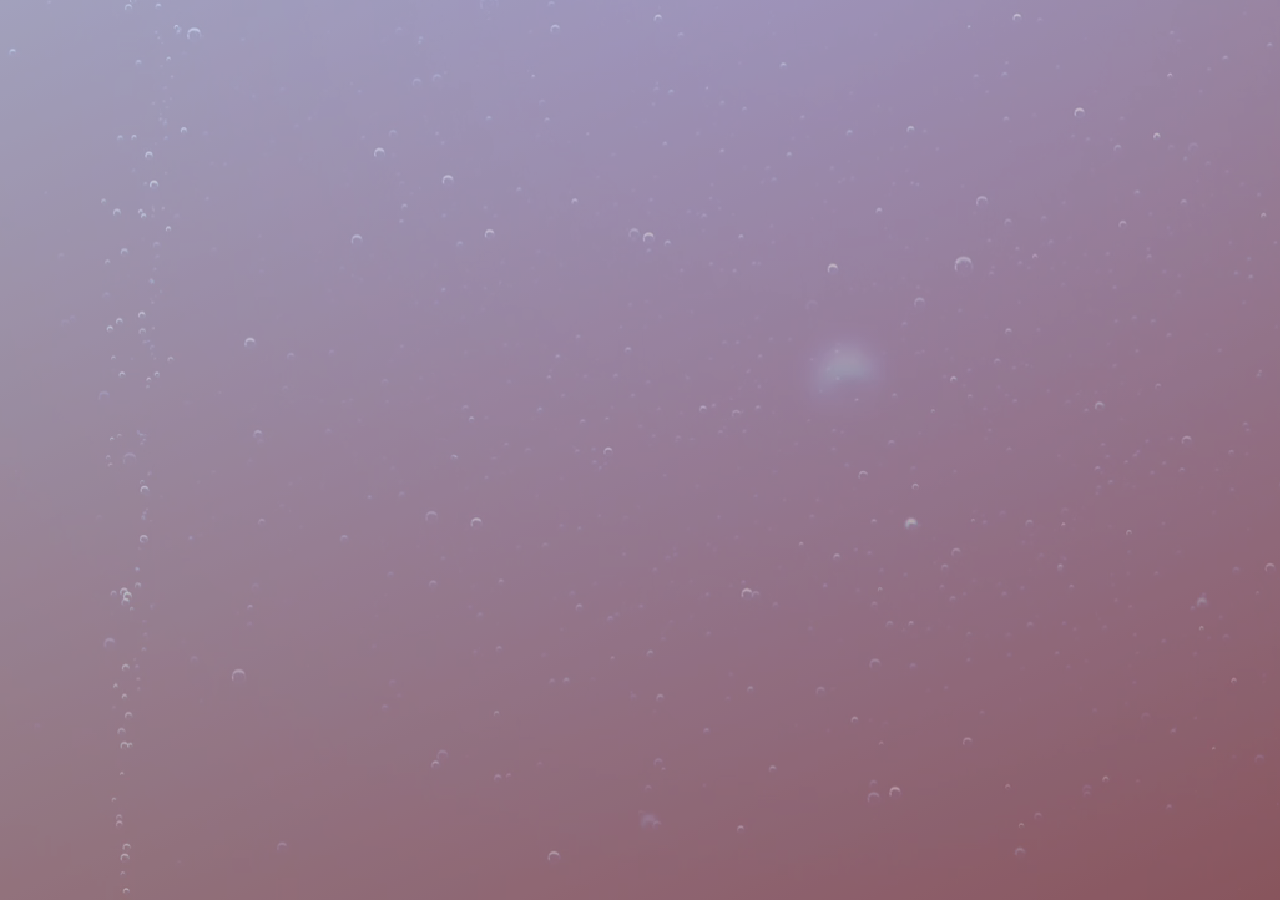
==== commit f12767a9: "Function and addons update" ====
--- a/index.html
+++ b/index.html
@@ -3,9 +3,9 @@
 
 <!--
 							
-							∴
+				∴
 	Es una pena que Microsoft haya matado a Atom.IO.
-	Atom.IO para mí fue el mejor IDE sobre cualquiera.
+	Atom.IO para mí fue el mejor IDE.
 	Ojala en el futuro tengamos el regreso, o una nueva
 	opción que iguale o sea mejor que Atom.IO. 
 
@@ -30,17 +30,20 @@
 
 <body>
 
-<audio id="welcomeSound" src="sounds/landing.wav"></audio>
+<audio id="foxBackmusic" autoplay loop>
+	<source src="music/fox-background-music.mp3" type="audio/mpeg">
+	Tu navegador no puede reproducir la musica de fondo, lo siento.
+</audio>
 
 <div class="video-container">
+	
 	<video autoplay muted loop id="video-background">
-	  <source src="videos/abstract.mp4" type="video/mp4">
+	  <source src="videos/fox-background-video.mp4" type="video/mp4">
 	  Tu navegador no soporta videos HTML5.
 	</video>
 
+	<div class="container h-100 d-flex align-items-center">
 
-	<div class="container h-100 d-flex align-items-center">
-	
 		<div class="jgcard mx-auto">
 			<div class="row jgcard-row1 justify-content-center">
 				<div class="col-md-4 jgcard-pic-container d-flex justify-content-center">
@@ -56,9 +59,16 @@
 					</div>
 				</div>
 			</div>
-			<div class="row jgcard-row2">
+			<div class="row jgcard-row2 justify-content-center">
 				<div class="col d-flex justify-content-center">
 					<p class="footer my-auto">Jesús Avalos © 2024</p>
+				</div>
+			</div>
+			<div class="row">
+				<div class="col d-flex">
+					<button id="foxAudiobutton" class="audioButton ms-auto">
+						<i id="foxAudioicon" class="bi bi-volume-up-fill"></i>
+					</button>
 				</div>
 			</div>
 		</div>
@@ -67,20 +77,8 @@
 
 </div>
 
-<script>
-    const clickSound = new Audio('sounds/button-click.wav');
-	const welcomeSound = document.getElementById('welcomeSound');
-
-    function playClickSound() {
-      clickSound.play();
-    }
-
-	window.addEventListener('load', () => {
-      welcomeSound.play();
-    });
-
-</script>
+<script src="functions.js"></script>
 
 </body>
 
-</html>+</html>
--- a/styles.css
+++ b/styles.css
@@ -18,7 +18,7 @@
   position: absolute;
   min-width: 100%;
   min-height: 100%;
-  opacity: 10%;
+  opacity: 30%;
 }
 
 body{
@@ -49,7 +49,7 @@
 .jgcard{
   width: auto;
   height: auto;
-  background-color:var(--fox-white);
+  background: linear-gradient(0deg, #e5e1e6 0%, #bebbbf 100%);
   border-radius: 20px;
   -webkit-box-shadow: 0px 0px 5px -1px rgba(0,0,0,0.6);
   -moz-box-shadow: 0px 0px 5px -1px rgba(0,0,0,0.6);
@@ -117,12 +117,30 @@
   font-family: 'Signika Negative', sans-serif;
   color:var(--fox-black);
   text-align: center;
-  padding-bottom:12px;
   font-size:11pt;
   font-weight: 300;
   font-style: italic;
   opacity: 0.5;
 
+}
+
+.audioButton{
+  width: 30px;
+  height: 30px;
+  margin-bottom: 7px;
+  margin-right: 7px;
+  margin-top: -25px;
+  border-radius: 15px;
+  background: linear-gradient(0deg, #101820 0%, #454545 100%);
+  border: none;
+}
+
+.audioButton i{
+  color:var(--fox-white);
+}
+
+.audioButton:hover{
+  background: linear-gradient(180deg, #b6533e 0%, #e87b66 100%);
 }
 
 @media (max-width: 767px) {
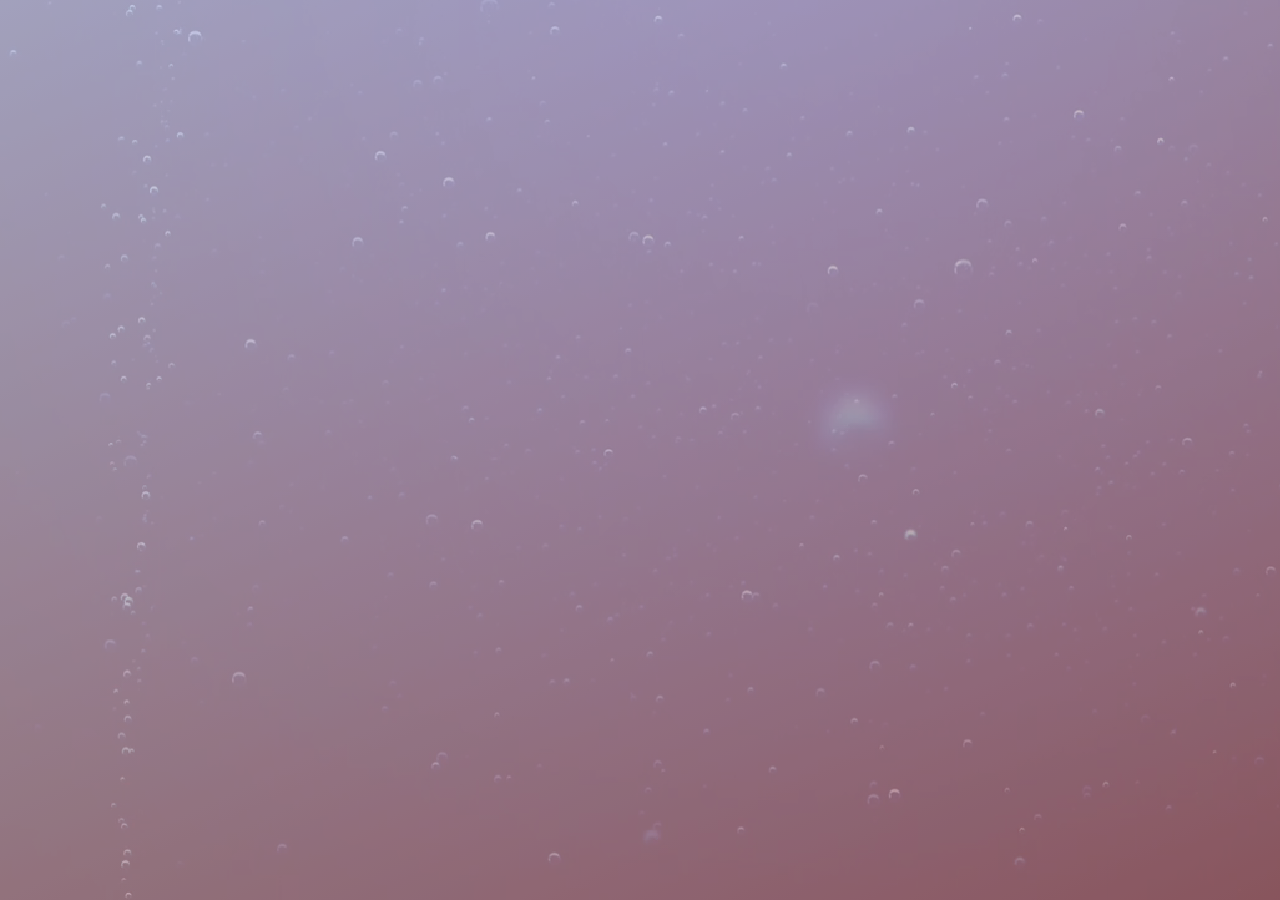
==== commit d2349e3a: "site Update" ====
--- a/index.html
+++ b/index.html
@@ -14,7 +14,7 @@
 	Copyright © 2024
 
 	Since 2009 creating whatever the fuck I want, in my own terms.
-	For the peace, everybody.
+	Pro pace et fraternitate.
 
 -->
 
@@ -30,55 +30,56 @@
 
 <body>
 
-<audio id="foxBackmusic" autoplay loop>
-	<source src="music/fox-background-music.mp3" type="audio/mpeg">
-	Tu navegador no puede reproducir la musica de fondo, lo siento.
-</audio>
+	<audio id="foxBackmusic" autoplay loop>
+		<source src="music/fox-background-music.mp3" type="audio/mpeg">
+		Tu navegador no puede reproducir la musica de fondo, lo siento.
+	</audio>
 
-<div class="video-container">
-	
-	<video autoplay muted loop id="video-background">
-	  <source src="videos/fox-background-video.mp4" type="video/mp4">
-	  Tu navegador no soporta videos HTML5.
-	</video>
+	<div class="video-container">
+		
+		<video autoplay muted loop id="video-background">
+		<source src="videos/fox-background-video.mp4" type="video/mp4">
+		Tu navegador no soporta videos HTML5.
+		</video>
 
-	<div class="container h-100 d-flex align-items-center">
+		<div class="container h-100 d-flex align-items-center">
 
-		<div class="jgcard mx-auto">
-			<div class="row jgcard-row1 justify-content-center">
-				<div class="col-md-4 jgcard-pic-container d-flex justify-content-center">
-					<div class="jgcard-pic"></div>
+			<div class="jgcard mx-auto">
+				<div class="row jgcard-row1 justify-content-center">
+					<div class="col-md-4 jgcard-pic-container d-flex justify-content-center">
+						<div class="jgcard-pic"></div>
+					</div>
+					<div class="col-md-4 jgcard-text-container my-auto">
+						<h1>Jesús Avalos</h1>
+						<p>Artista gráfico. Aficionado a la producción musical y la escritura creativa.</p>
+						<div class="sn-icons">
+							<a href="https://www.behance.net/jesusgavalos" target="_blank" rel="noreferrer noopener"><i class="bi bi-behance sn-icons-setup" onclick="playClickSound()"></i></a>
+							<a href="https://www.instagram.com/jesusgavalos/" target="_blank" rel="noreferrer noopener"><i class="bi bi-instagram sn-icons-setup" onclick="playClickSound()"></i></a>
+							<a href="https://www.youtube.com/@jesusgavalos" target="_blank" rel="noreferrer noopener"><i class="bi bi-youtube sn-icons-setup" onclick="playClickSound()"></i></a>
+							<a href="https://jesusgavalos.github.io/dailyimage" target="_blank" rel="noreferrer noopener"><img src="img/daily-image-logo.svg" class="sn-icons-setup-img" onclick="playClickSound()"></img></a>
+						</div>
+					</div>
 				</div>
-				<div class="col-md-4 jgcard-text-container my-auto">
-					<h1>Jesús Avalos</h1>
-					<p>Artista gráfico. Aficionado a la producción musical y la escritura creativa.</p>
-					<div class="sn-icons">
-						<a href="https://www.behance.net/jesusgavalos" target="_blank" rel="noreferrer noopener"><i class="bi bi-behance sn-icons-setup" onclick="playClickSound()"></i></a>
-						<a href="https://www.instagram.com/jesusgavalos/" target="_blank" rel="noreferrer noopener"><i class="bi bi-instagram sn-icons-setup" onclick="playClickSound()"></i></a>
-						<a href="https://www.youtube.com/@jesusgavalos" target="_blank" rel="noreferrer noopener"><i class="bi bi-youtube sn-icons-setup" onclick="playClickSound()"></i></a>
+				<div class="row jgcard-row2 justify-content-center">
+					<div class="col d-flex justify-content-center">
+						<p class="footer my-auto">Jesús Avalos © 2024</p>
+					</div>
+				</div>
+				<div class="row">
+					<div class="col d-flex">
+						<button id="foxAudiobutton" class="audioButton ms-auto">
+							<i id="foxAudioicon" class="bi bi-volume-up-fill"></i>
+						</button>
 					</div>
 				</div>
 			</div>
-			<div class="row jgcard-row2 justify-content-center">
-				<div class="col d-flex justify-content-center">
-					<p class="footer my-auto">Jesús Avalos © 2024</p>
-				</div>
-			</div>
-			<div class="row">
-				<div class="col d-flex">
-					<button id="foxAudiobutton" class="audioButton ms-auto">
-						<i id="foxAudioicon" class="bi bi-volume-up-fill"></i>
-					</button>
-				</div>
-			</div>
+
 		</div>
 
 	</div>
 
-</div>
-
-<script src="functions.js"></script>
+	<script src="functions.js"></script>
 
 </body>
 
-</html>
+</html>--- a/styles.css
+++ b/styles.css
@@ -19,6 +19,7 @@
   min-width: 100%;
   min-height: 100%;
   opacity: 30%;
+  z-index: -1;
 }
 
 body{
@@ -113,6 +114,19 @@
   cursor:pointer;
 }
 
+.sn-icons-setup-img{
+  width: 31.67px;
+  height: 33px;
+  filter: invert(7%) sepia(25%) saturate(832%) hue-rotate(169deg) brightness(100%) contrast(97%);
+  margin-top: -14px;
+}
+
+.sn-icons-setup-img:hover{
+  filter: invert(33%) sepia(22%) saturate(4375%) hue-rotate(342deg) brightness(95%) contrast(69%);
+  transition: filter 0.2s;
+  cursor: pointer;
+}
+
 .footer{
   font-family: 'Signika Negative', sans-serif;
   color:var(--fox-black);
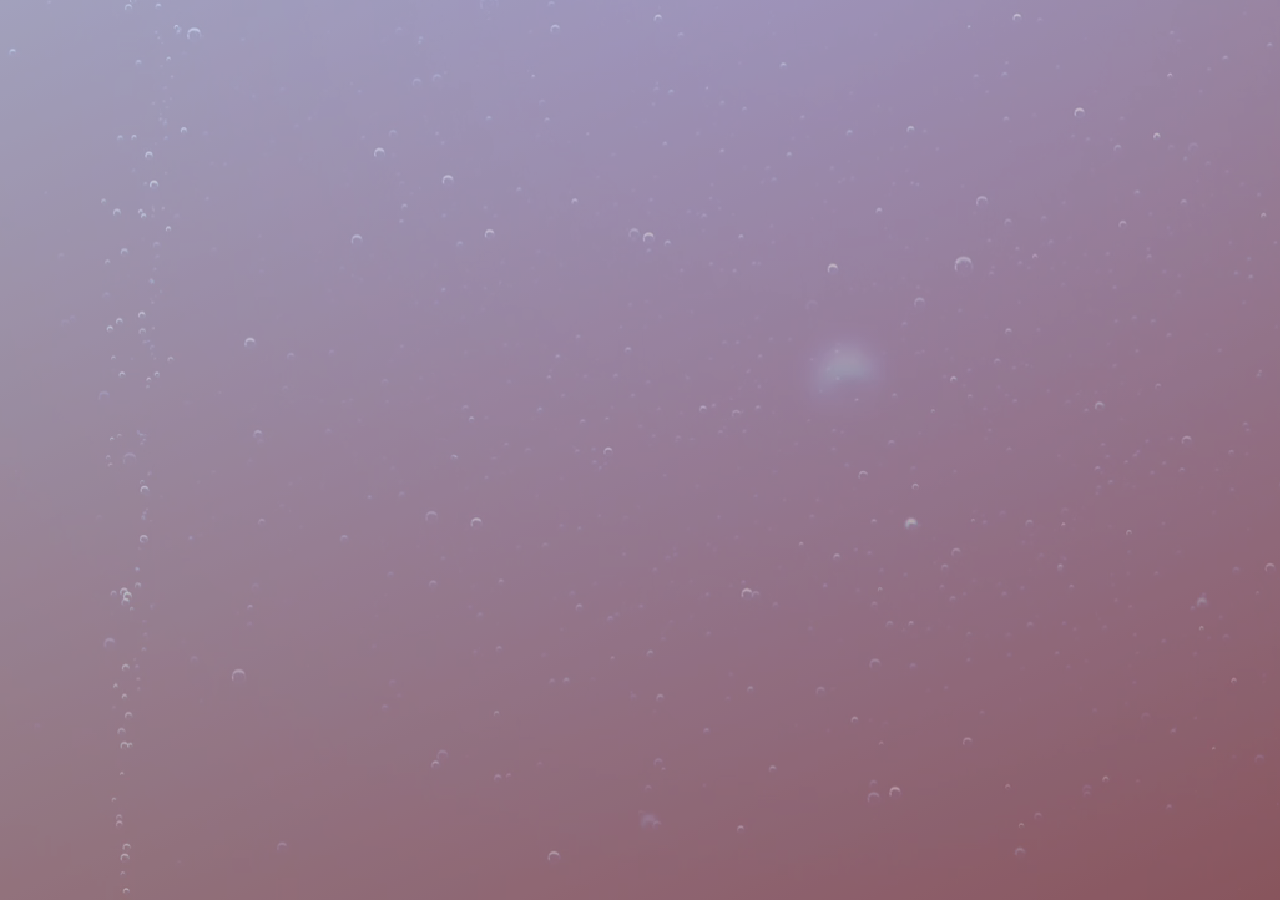
==== commit 48963f16: "Update index.html" ====
--- a/index.html
+++ b/index.html
@@ -11,7 +11,7 @@
 
 	Design and developed by Jesús Avalos.
 	Powered by GitHub.
-	Copyright © 2024
+	Copyright © 2025
 
 	Since 2009 creating whatever the fuck I want, in my own terms.
 	Pro pace et fraternitate.
@@ -56,13 +56,13 @@
 							<a href="https://www.behance.net/jesusgavalos" target="_blank" rel="noreferrer noopener"><i class="bi bi-behance sn-icons-setup" onclick="playClickSound()"></i></a>
 							<a href="https://www.instagram.com/jesusgavalos/" target="_blank" rel="noreferrer noopener"><i class="bi bi-instagram sn-icons-setup" onclick="playClickSound()"></i></a>
 							<a href="https://www.youtube.com/@jesusgavalos" target="_blank" rel="noreferrer noopener"><i class="bi bi-youtube sn-icons-setup" onclick="playClickSound()"></i></a>
-							<a href="https://jesusgavalos.github.io/dailyimage" target="_blank" rel="noreferrer noopener"><img src="img/daily-image-logo.svg" class="sn-icons-setup-img" onclick="playClickSound()"></img></a>
+							<a href="https://jesusgavalos.github.io/dailyimage" target="_self" rel="noreferrer noopener"><img src="img/daily-image-logo.svg" class="sn-icons-setup-img" onclick="playClickSound()"></img></a>
 						</div>
 					</div>
 				</div>
 				<div class="row jgcard-row2 justify-content-center">
 					<div class="col d-flex justify-content-center">
-						<p class="footer my-auto">Jesús Avalos © 2024</p>
+						<p class="footer my-auto">Jesús Avalos © 2025</p>
 					</div>
 				</div>
 				<div class="row">
@@ -82,4 +82,4 @@
 
 </body>
 
-</html>+</html>
